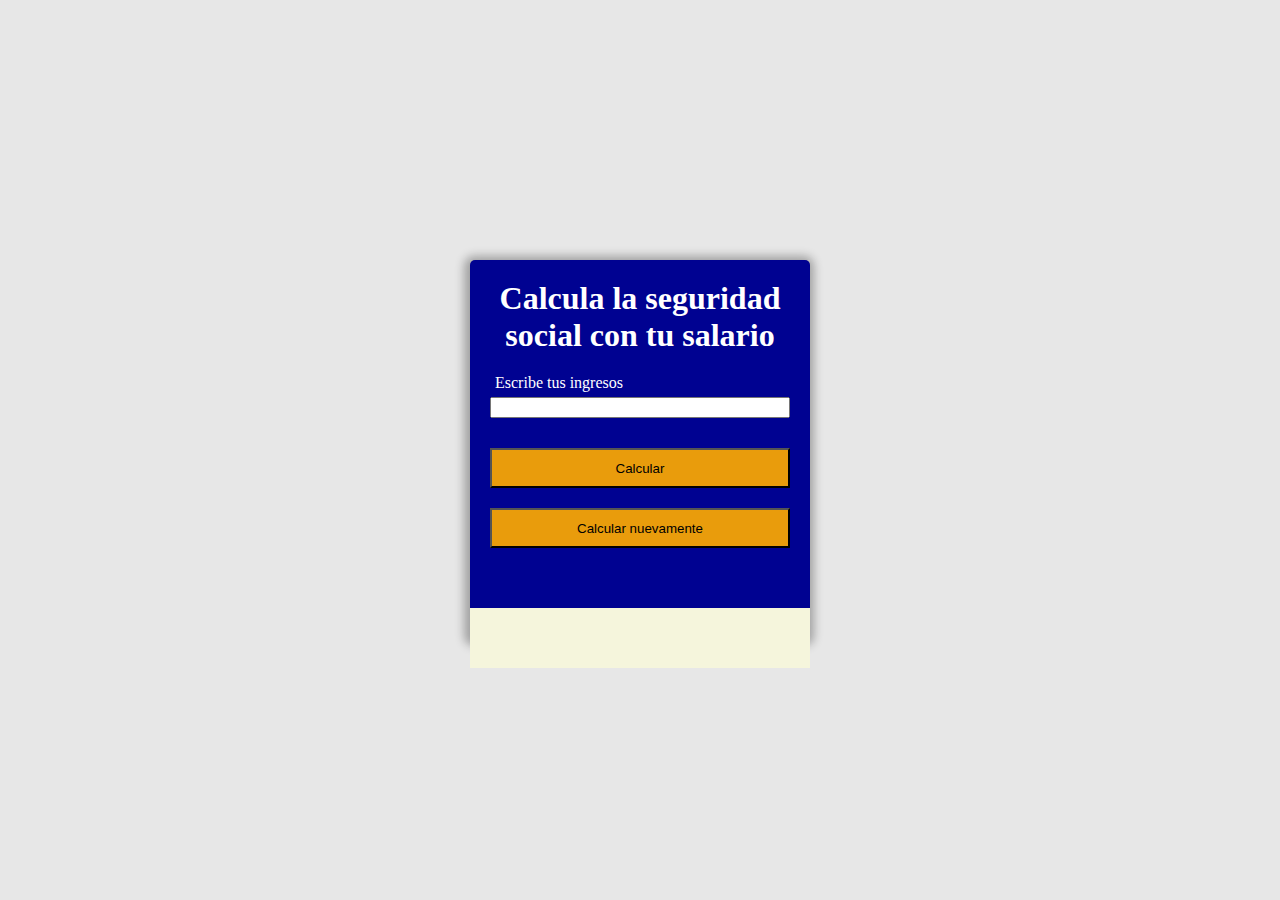
==== seguridadSocial_Indp/Seg_Social_Ind.html @ 61271d70 "Commit Incial" ====
<!DOCTYPE html>
<html lang="en">
<head>
    <meta charset="UTF-8">
    <meta http-equiv="X-UA-Compatible" content="IE=edge">
    <meta name="viewport" content="width=device-width, initial-scale=1.0">
    <title>Seguridad Social</title>
    <link rel="stylesheet" href="Estilos.css">
</head>
<body>
    <div class="main-container">
        <section class="seg-social">
            <h1 class="estilo">Calcula la seguridad social con tu salario</h1>

            <label for="ingreso" class="estilo">Escribe tus ingresos</label>
            <input type="number" id="ingreso">

            <button class="btn_SegSocial">Calcular</button>
            <button class="btn_again">Calcular nuevamente</button>

            
            <div class="caja-result">
                <p id="resultado"></p>
            </div>
            
        </section>
    </div>
    <script src="Seg_Social.js"></script>
</body>
</html>
---- seguridadSocial_Indp/Estilos.css ----
*{
    color:#000000;
}

.inactive{
    display: none;
}
body{
    margin: 0;
    padding: 0;
    background-color: rgb(231, 231, 231);
    display: flex;
    justify-content: center;
    align-content: center;
    flex-wrap: wrap;
}
.estilo{
    color: #ffff;
}
.main-container{
display: flex;
height: 100vh;
width: 100vw;
justify-content: center;
align-items: center;
}

.seg-social{
    display: flex;
    flex-direction: column;
 background-color: rgb(0, 2, 145);
 border-radius: 5px;
 box-shadow: -1px 1px 10px 5px rgb(0, 0, 0, 0.3);
 height: 380px;
 width: 340px;
}
.seg-social h1{
    margin: 20px;
    text-align: center;
}
.seg-social label{
    margin-bottom: 0px;
    margin-left: 25px;
   
}

#ingreso{
margin: 20px;
margin-top: 5px;
}

.btn_again{
    margin: 10px;
    margin-left: 20px;
    margin-right: 20px;
    background-color: #e99c0c ;
    height: 40px;
}

.btn_SegSocial {
    margin: 10px;
    margin-left: 20px;
    margin-right: 20px;
    background-color: #e99c0c ;
    height: 40px;
}

.caja-result{
    display: flex;
    justify-content: center;
    height: 60px;
    width: 340px;
    background-color: beige;
    position: relative;
    bottom: -50px;

}

#resultado {
    color:#000000;
    font-size: 17px;
}
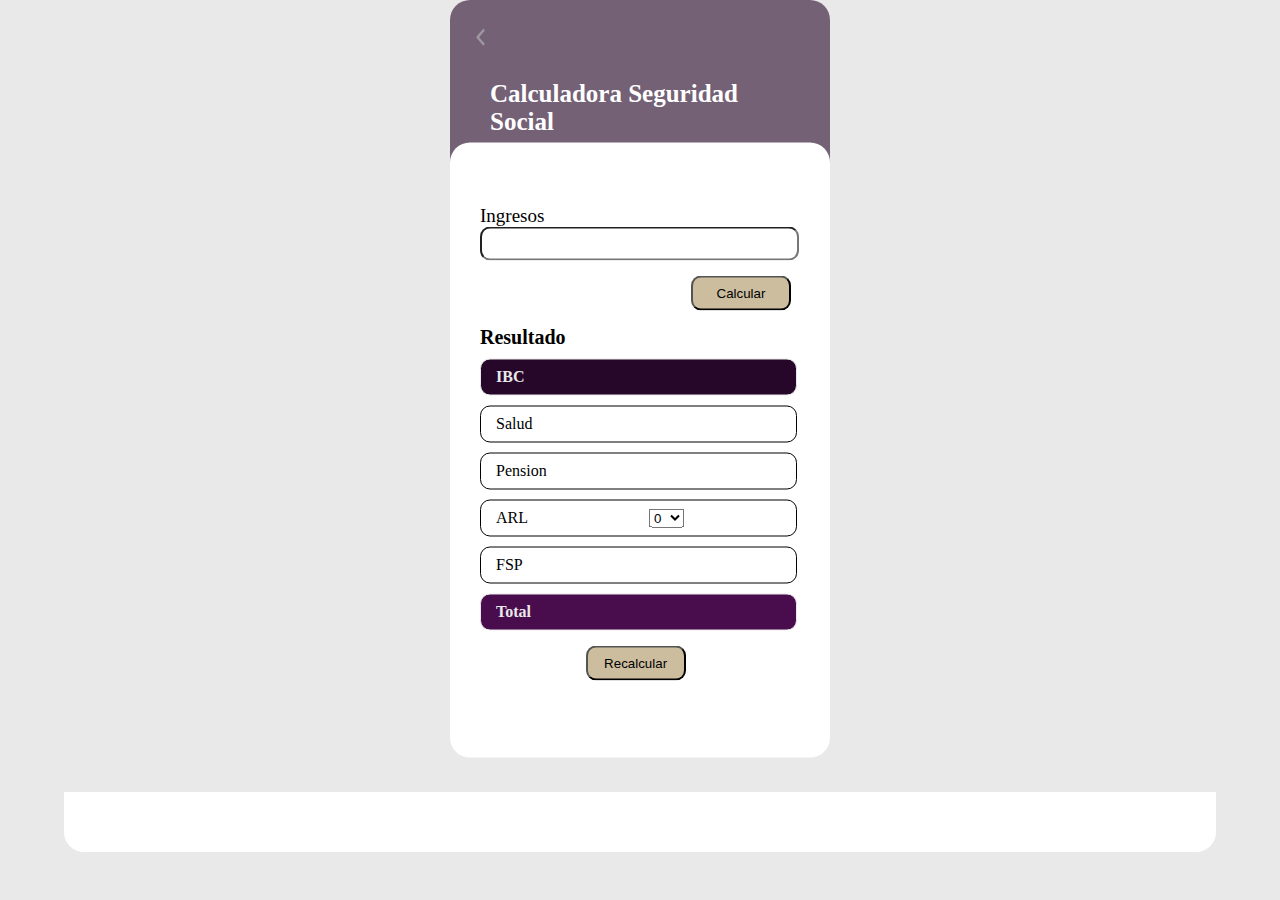
==== commit bd770968: "Arreglo de la calculadora de aportes para celular, con FSP Y ARL" ====
--- a/seguridadSocial_Indp/Seg_Social_Ind.html
+++ b/seguridadSocial_Indp/Seg_Social_Ind.html
@@ -9,21 +9,69 @@
 </head>
 <body>
     <div class="main-container">
+        <div class="cabecera">
+            <img src="Retroceso.png" alt="Ss" id="retroceder-icono">
+            <h1>Calculadora Seguridad <br> Social</h1>
+        </div>
+
         <section class="seg-social">
-            <h1 class="estilo">Calcula la seguridad social con tu salario</h1>
+            <div class="caja-contenido">
+                <label for="ingreso" class="estilo">Ingresos</label>
+                <input type="number" id="ingreso">
+    
+                <button id="btn_SegSocial" class="btn">Calcular</button>
+                
+                <h2>Resultado</h2>
 
-            <label for="ingreso" class="estilo">Escribe tus ingresos</label>
-            <input type="number" id="ingreso">
+                <div class="contenidos">    
+                    <div class="resultados ibc">
+                        <p class="nombre-contenido">IBC</p>
+                        <p id="resultadoibc" class="valores"></p>
+                    </div>
+                    <div class="resultados">
+                        <p class="nombre-contenido">Salud</p>
+                        <p id="resultadosalud" class="valores"></p>
+                    </div>
+                    <div class="resultados">
+                        <p class="nombre-contenido">Pension</p>
+                        <p id="resultadopension" class="valores"></p>
+                    </div>
+                    <div class="resultados">
+                        <p class="nombre-contenido">ARL</p>              
+                        <div class="arl-options">
+                            <span id="NivelSeleccionado"></span>
+                            <select id="nivel-riesgo" onchange="seguridadSocialIndependiente();">
+                                <option value="Ninguno">0</option>
+                                <option value="Nivel_I">I</option>
+                                <option value="Nivel_II">II</option>
+                                <option value="Nivel_III">III</option>
+                                <option value="Nivel_IV">IV</option>
+                                <option value="Nivel_V">V</option>
+                            </select>
+        
 
-            <button class="btn_SegSocial">Calcular</button>
-            <button class="btn_again">Calcular nuevamente</button>
+                        </div> 
+                    </div>
+                    <div class="resultados">
+                        <p class="nombre-contenido">FSP</p>
+                        <p id="resultadofsp" class="valores"></p>
+                    </div>
+                    <div class="resultados total">
+                        <p class="nombre-contenido">Total</p>
+                        <p id="resultadoTotal" class="valores"></p></div>
+                </div>
 
-            
-            <div class="caja-result">
-                <p id="resultado"></p>
+
+                <button id="btn_again" class="btn">Recalcular</button>
+    
+
             </div>
-            
         </section>
+        
+        <div class="menu"></div>
+        <div class="fondo-vacio"></div>
+
+
     </div>
     <script src="Seg_Social.js"></script>
 </body>
--- a/seguridadSocial_Indp/Estilos.css
+++ b/seguridadSocial_Indp/Estilos.css
@@ -1,82 +1,324 @@
+:root{
+    --color-principal:#260729;
+    --color-btn: #CCBD9E;
+    --color-fondo: #ffff;
+    --color-fondo-vacio: #E9E9E9;
+    --font-size: 16px;
+
+}
+
 *{
-    color:#000000;
+  padding: 0;
+  margin: 0;
 }
 
 .inactive{
     display: none;
 }
+
 body{
-    margin: 0;
-    padding: 0;
-    background-color: rgb(231, 231, 231);
+    background-color: var(--color-fondo-vacio);
     display: flex;
     justify-content: center;
     align-content: center;
     flex-wrap: wrap;
 }
-.estilo{
-    color: #ffff;
-}
+
+/*CALCULADORA SS*/
 .main-container{
 display: flex;
+flex-direction: column;
 height: 100vh;
 width: 100vw;
-justify-content: center;
 align-items: center;
 }
 
+.cabecera {
+    background-color: rgb(38, 7, 41, 0.6 );
+    height: 169px;
+    width: 380px;
+    border-radius: 20px 20px 0 0;
+    z-index: 1;
+    position: relative;
+    color: #ffff;
+
+}
+.cabecera h1{
+    font-size: 25px;
+    position: relative;
+    top: 80px;
+    margin-left: 40px;
+    font-weight: bold;
+}
+
+#retroceder-icono{
+    position: absolute;
+    width: 25px;
+    height: 25px;
+    left: 5%;
+    top: 25px;
+
+}
+
 .seg-social{
     display: flex;
     flex-direction: column;
- background-color: rgb(0, 2, 145);
- border-radius: 5px;
- box-shadow: -1px 1px 10px 5px rgb(0, 0, 0, 0.3);
- height: 380px;
- width: 340px;
-}
+    background-color: var(--color-fondo);
+    border-radius: 20px;
+    height: 615px;
+    width: 380px;
+    position: absolute;
+    top: 50%;
+    left: 50%;
+    transform: translate(-50%, -50%);
+    z-index: 2;
+    justify-content: center;
+}
+
+.caja-contenido{
+    margin: 20px;
+    display: flex;
+    flex-direction: column;
+}
+
+.caja-contenido h2{
+    font-size: 20px;
+    margin-left: 10px;
+}
+
+.menu {
+    background-color: #ffff;
+    height: 60px;
+    width: 90%;
+    position: absolute;
+    top: 88%;
+    border-radius: 0 0 20px 20px;
+}
+.fondo-vacio{
+    background: var(--color-fondo-vacio);
+    height: 700px;
+    width: 380px;
+    border-radius: 20px;
+}
+
+
 .seg-social h1{
     margin: 20px;
     text-align: center;
 }
 .seg-social label{
-    margin-bottom: 0px;
-    margin-left: 25px;
+    margin-left: 10px;
+    font-size: 19px;
    
 }
 
 #ingreso{
-margin: 20px;
-margin-top: 5px;
-}
-
-.btn_again{
-    margin: 10px;
-    margin-left: 20px;
-    margin-right: 20px;
-    background-color: #e99c0c ;
-    height: 40px;
-}
-
-.btn_SegSocial {
-    margin: 10px;
-    margin-left: 20px;
-    margin-right: 20px;
-    background-color: #e99c0c ;
-    height: 40px;
-}
-
-.caja-result{
-    display: flex;
-    justify-content: center;
-    height: 60px;
-    width: 340px;
-    background-color: beige;
-    position: relative;
-    bottom: -50px;
-
+border-radius: 10px;
+height: 30px;
+width: 315px;
+margin-left: 10px;
 }
 
 #resultado {
     color:#000000;
     font-size: 17px;
 }
+
+
+.resultados {
+    display: flex;
+    border: 1px solid;
+    height: 35px;
+    width: 315px;
+    margin-top: 10px;
+    margin-left: 10px;
+    border-radius: 10px;
+}
+
+.resultados p{
+    height: 30px;
+    width: 153px;
+    padding-left: 15px;
+    padding-top: 8px;
+}
+
+.btn {
+    background-color: var(--color-btn);
+    width: 100px;
+    height: 35px;
+    border-radius: 10px;
+    margin: 15px;
+}
+
+#btn_SegSocial{
+    margin-left: 65%;
+}
+
+#btn_again{
+    margin-left: 34%;
+}
+
+.arl-options{
+    align-self: center;
+}
+
+.contenidos .ibc{
+    background: var(--color-principal);
+    color: var(--color-fondo-vacio);
+    font-weight: bold;
+}
+
+.contenidos .total{
+    background-color: #490D4E;
+    color: var(--color-fondo-vacio);
+    font-weight: bold;
+}
+
+/*INTRO (index)*/
+.main{
+    display: flex;
+    flex-direction: column;
+    background: var(--color-principal);
+    height: 915px;
+    width: 412px;
+    border-radius: 20px;
+}
+
+#logo-blanco{
+    height: 342px;
+    width: 385px;
+    position: absolute;
+    left: 12px;
+    top: 250px;
+}
+
+/*REGISTRO/INICIO SESION*/
+.botones{
+    position: absolute;
+    display: flex;
+    flex-direction: column;
+    position: relative;
+    justify-content: center;
+    align-items: center;
+}
+.botones a{
+text-decoration: none;
+color: #000000;
+}
+
+.btnes {
+    background-color: var(--color-btn);
+    width: 280px;
+    height: 35px;
+    border-radius: 10px;
+    margin: 15px;
+    font-weight: bold;
+    font-size: 15px;
+}
+#logo-blanco-ri{
+    height: 342px;
+    width: 385px;
+    position: relative;
+    left: 15px;
+}
+
+.main-registro-inicio{
+    background-color: var(--color-principal);
+    height: 915px;
+    width: 412px;
+    border-radius: 20px;
+}
+
+.caja-main{
+    height: 600px;
+    position: relative;
+    top: 18%;
+}
+
+/*REGISTRO*/
+
+.header{
+    display: flex;
+    background-color: var(--color-principal);
+    height: 338px;
+    width: 380px;
+    border-radius:20px 20px 0 0;
+    z-index: 1;
+    opacity: 0.8;
+}
+.header img{
+    width: 92px;
+    height: 76px;
+    position: relative;
+    left: 25%;
+    top: 20px;
+}
+
+.caja-principal{
+    display: flex;
+    flex-direction: column;
+    height: 461px;
+    width: 340px;
+    background-color: var(--color-fondo);
+    border-radius: 20px;
+    z-index: 2;
+    position: absolute;
+    top: 50%;
+    left: 50%;
+    transform: translate(-50%, -50%);
+}
+
+.fondo{
+    background-color: var(--color-fondo-vacio);
+    border-radius: 0 0 20px 20px;
+    width: 380px;
+    height: 481px;
+    z-index: 1;
+
+}
+
+.organizador{
+    height: 300px;
+    width: 260px;
+    position: absolute;
+    top: 85px;
+    left: 40px;
+}
+
+.organizador input{
+    display: block;
+    width: 250px;
+    height: 35px;
+    margin-bottom: 20px;
+    border-radius: 10px;
+    background-color: var(--color-fondo-vacio);
+}
+.organizador button{
+    background-color: var(--color-principal);
+    width: 250px;
+    height: 35px;
+    border-radius: 10px;
+    color: #ffff;
+    font-size: 15px;
+    border: none;
+    margin-bottom: 5px;
+    margin-top: 5px;
+
+}
+.organizador label{
+    font-size: 18px;
+}
+
+.organizador a{
+    margin: 60px;
+}
+
+.titulo{
+    color: #ffff;
+    width: 50%;
+    height: 50px;
+    position: relative;
+    top: 150px;
+    left: 52px;
+    font-size: 25px;
+}
